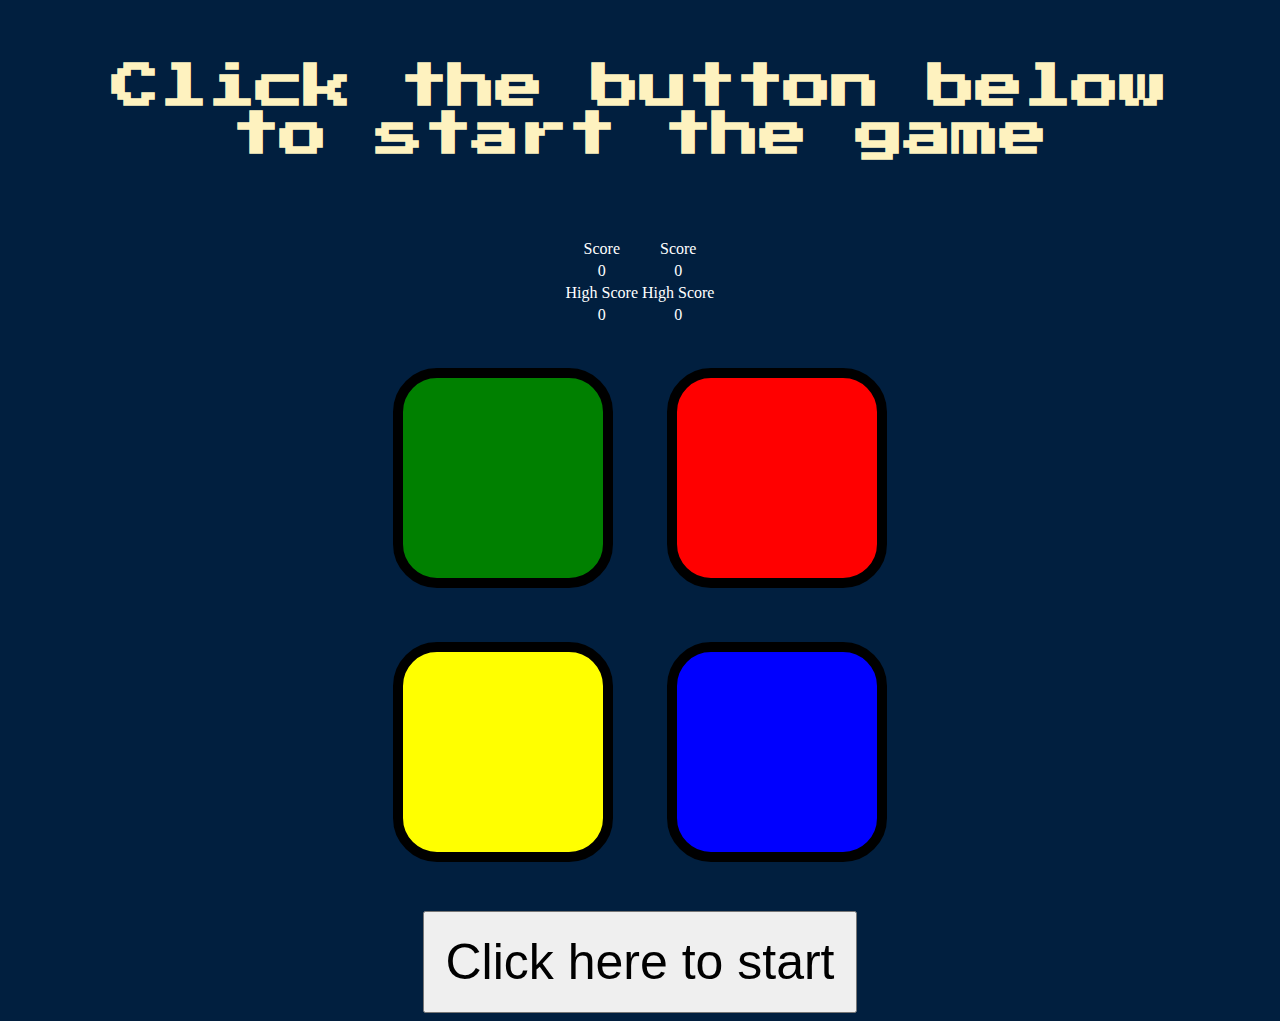
==== index.html @ 40b58d20 "use local storage to transfer variables" ====
<!DOCTYPE html>
<html lang="en" dir="ltr">

<head>
  <meta charset="utf-8">
  <title>Color Memory</title></title>
  <link rel="stylesheet" href="styles.css">
  <link href="https://fonts.googleapis.com/css?family=Press+Start+2P" rel="stylesheet">
</head>

<body>
  <h1 class="level-title"></h1>
  <div class="container">
    <table class="playerNames">
      <tr>
        <th class="playersAndHighScore" id="playerOneName"></th>
        <th class="playersAndHighScore" id="playerTwoName"></th>
      </tr>
      <tr>
        <td class="playersAndHighScore" id="playerOneScore"></td>
        <td class="playersAndHighScore" id="playerTwoScore"></td>
      </tr>
      <tr>
        <td class="playerOneScore"></td>
        <td class="playerTwoScore"></td>
      </tr>
      <tr>
        <td class="playersAndHighScore" id="playerOneHighScore"></td>
        <td class="playersAndHighScore" id="playerTwoHighScore"></td>
      </tr>
      <tr>
        <td class="playerOneHighScore"></td>
        <td class="playerTwoHignScore"></td>
      </tr>
    </table>
    <p class="finishedLevel"></p>
  </div>
  <div lass="row">

    <div type="button" id="green" class="btn green">

    </div>

    <div type="button" id="red" class="btn red">

    </div>
  </div>

  <div class="row">

    <div type="button" id="yellow" class="btn yellow">

    </div>
    <div type="button" id="blue" class="btn blue">

    </div>

  </div>

  <button class="start"></button>

  </div>

  <script src="https://code.jquery.com/jquery-3.3.1.min.js"></script>
  <script src="landing.js" charset="utf-8"></script>
  <script src="game.js" charset="utf-8"></script>


</body>

</html>
---- styles.css ----
body {
  text-align: center;
  background-color: #011F3F;
}

.playerNames, .finishedLevel {
  
  color: white;
  
  }

.level-title {
  font-family: 'Press Start 2P', cursive;
  font-size: 3rem;
  margin:  5%;
  color: #FEF2BF;
}

.start{
  padding: 20px;
  font-size: 50px;
  margin-top: 20px;

}

.container {
  display: block;
  width: 50%;
  margin: auto;

}

.btn {
  margin: 25px;
  display: inline-block;
  height: 200px;
  width: 200px;
  border: 10px solid black;
  border-radius: 20%;
}

.playerNames {
  display: inline-flex;
}
.playersAndHighScore {
  margin-right: 100px;
}

.game-over {
  background-color: red;
  opacity: 0.8;
}

.red {
  background-color: red;
}

.green {
  background-color: green;
}

.blue {
  background-color: blue;
}

.yellow {
  background-color: yellow;
}

.pressed {
  box-shadow: 0 0 20px white;
  background-color: grey;
}
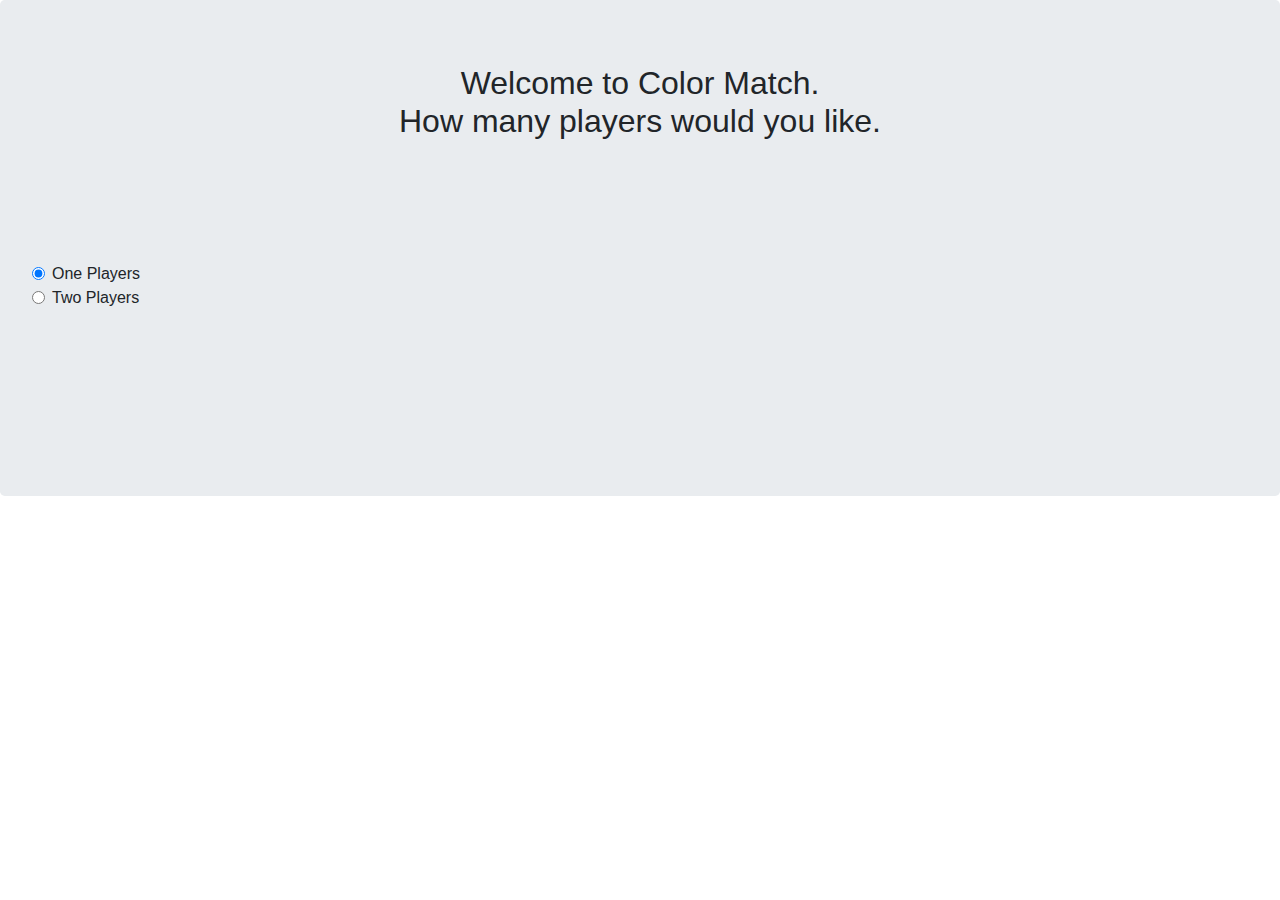
==== commit 36853b16: "change file names" ====
--- a/index.html
+++ b/index.html
@@ -3,69 +3,35 @@
 
 <head>
   <meta charset="utf-8">
-  <title>Color Memory</title></title>
-  <link rel="stylesheet" href="styles.css">
-  <link href="https://fonts.googleapis.com/css?family=Press+Start+2P" rel="stylesheet">
+  <title>Color Memory</title>
+  <link rel="stylesheet" href="landingPage.css">
+  <link href="https://stackpath.bootstrapcdn.com/bootstrap/4.3.1/css/bootstrap.min.css" rel="stylesheet">
 </head>
 
 <body>
-  <h1 class="level-title"></h1>
-  <div class="container">
-    <table class="playerNames">
-      <tr>
-        <th class="playersAndHighScore" id="playerOneName"></th>
-        <th class="playersAndHighScore" id="playerTwoName"></th>
-      </tr>
-      <tr>
-        <td class="playersAndHighScore" id="playerOneScore"></td>
-        <td class="playersAndHighScore" id="playerTwoScore"></td>
-      </tr>
-      <tr>
-        <td class="playerOneScore"></td>
-        <td class="playerTwoScore"></td>
-      </tr>
-      <tr>
-        <td class="playersAndHighScore" id="playerOneHighScore"></td>
-        <td class="playersAndHighScore" id="playerTwoHighScore"></td>
-      </tr>
-      <tr>
-        <td class="playerOneHighScore"></td>
-        <td class="playerTwoHignScore"></td>
-      </tr>
-    </table>
-    <p class="finishedLevel"></p>
-  </div>
-  <div lass="row">
-
-    <div type="button" id="green" class="btn green">
-
-    </div>
-
-    <div type="button" id="red" class="btn red">
-
-    </div>
-  </div>
-
-  <div class="row">
-
-    <div type="button" id="yellow" class="btn yellow">
-
-    </div>
-    <div type="button" id="blue" class="btn blue">
-
-    </div>
-
-  </div>
-
-  <button class="start"></button>
-
+  <div class="container-fluid jumbotron">
+    <h2 class="welcome text-center"></h2>
+    <form class="margin">
+      <div class="form-check">
+        <input class="form-check-input" type="radio" name="exampleRadios" id="playerOneButton" value="option1" checked>
+        <label class="form-check-label" for="exampleRadios1">One Players</label>
+      </div>
+      <div class="form-check">
+        <input class="form-check-input" type="radio" name="exampleRadios" id="playerTwoButton" value="option2">
+        <label class="form-check-label" for="exampleRadios2">Two Players</label>
+      </div>
+      <div class="form-row margin">
+        <div class="col text-center">
+          <input type="text" id="playerOne" class="form-control players" placeholder="Player One">
+          <input type="text" id="playerTwo" class="form-control players" placeholder="Player Two">
+          <a href="index.html"><button class="players btn btn-primary margin" id="submitName" type="button">Submit</button></a>
+          </div>
+        </div>
+    </form>
   </div>
 
   <script src="https://code.jquery.com/jquery-3.3.1.min.js"></script>
   <script src="landing.js" charset="utf-8"></script>
-  <script src="game.js" charset="utf-8"></script>
-
-
 </body>
 
 </html>
--- a/landingPage.css
+++ b/landingPage.css
@@ -0,0 +1,3 @@
+.margin {
+  margin-top: 10%;
+}
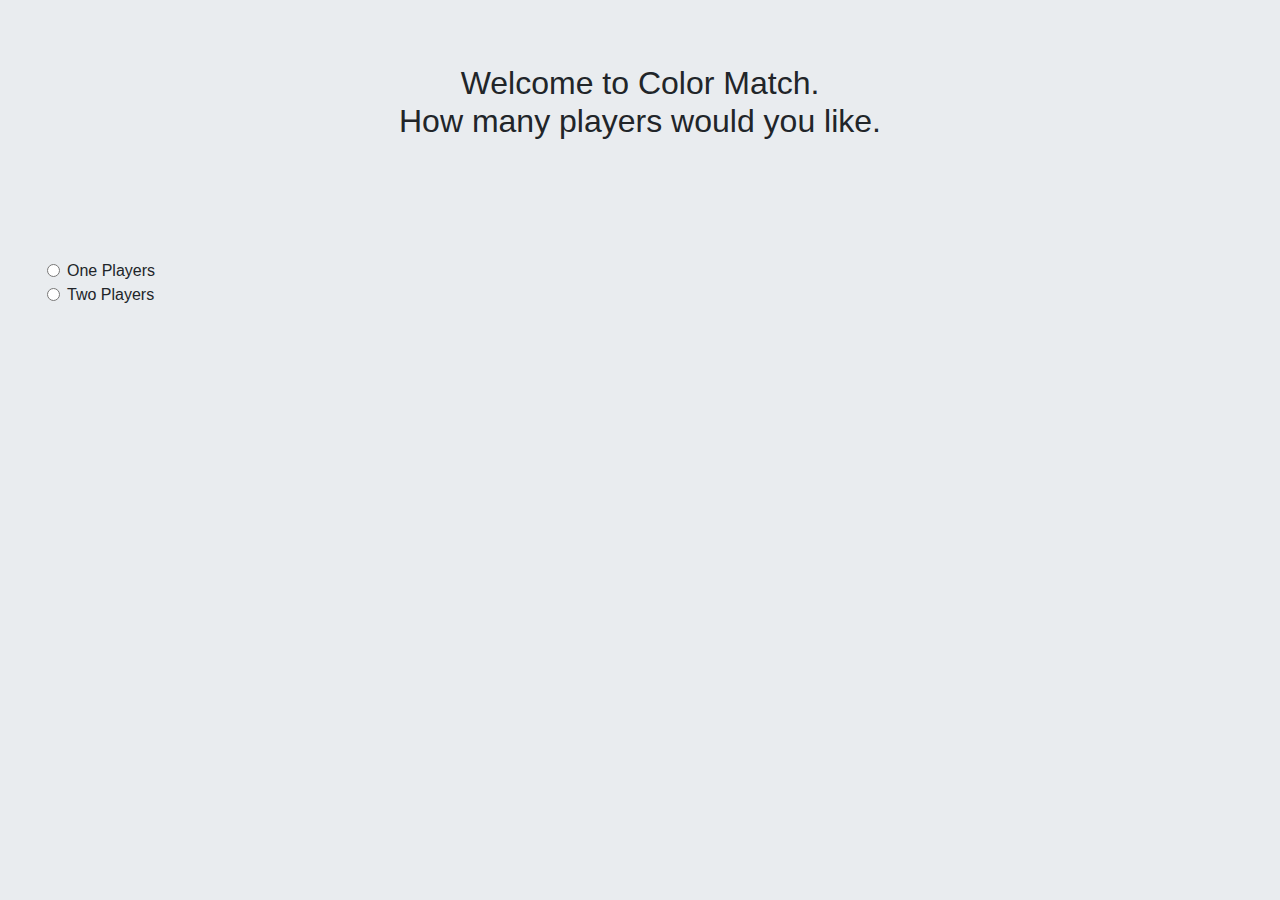
==== commit a11b7fcb: "get rid of default radio button check" ====
--- a/index.html
+++ b/index.html
@@ -8,12 +8,12 @@
   <link href="https://stackpath.bootstrapcdn.com/bootstrap/4.3.1/css/bootstrap.min.css" rel="stylesheet">
 </head>
 
-<body>
-  <div class="container-fluid jumbotron">
+<body class="jumbotron">
+  <div class="container-fluid">
     <h2 class="welcome text-center"></h2>
     <form class="margin">
       <div class="form-check">
-        <input class="form-check-input" type="radio" name="exampleRadios" id="playerOneButton" value="option1" checked>
+        <input class="form-check-input" type="radio" name="exampleRadios" id="playerOneButton" value="option1">
         <label class="form-check-label" for="exampleRadios1">One Players</label>
       </div>
       <div class="form-check">
@@ -24,7 +24,7 @@
         <div class="col text-center">
           <input type="text" id="playerOne" class="form-control players" placeholder="Player One">
           <input type="text" id="playerTwo" class="form-control players" placeholder="Player Two">
-          <a href="index.html"><button class="players btn btn-primary margin" id="submitName" type="button">Submit</button></a>
+          <a href="game.html"><button class="players btn btn-primary margin" id="submitName" type="button">Submit</button></a>
           </div>
         </div>
     </form>
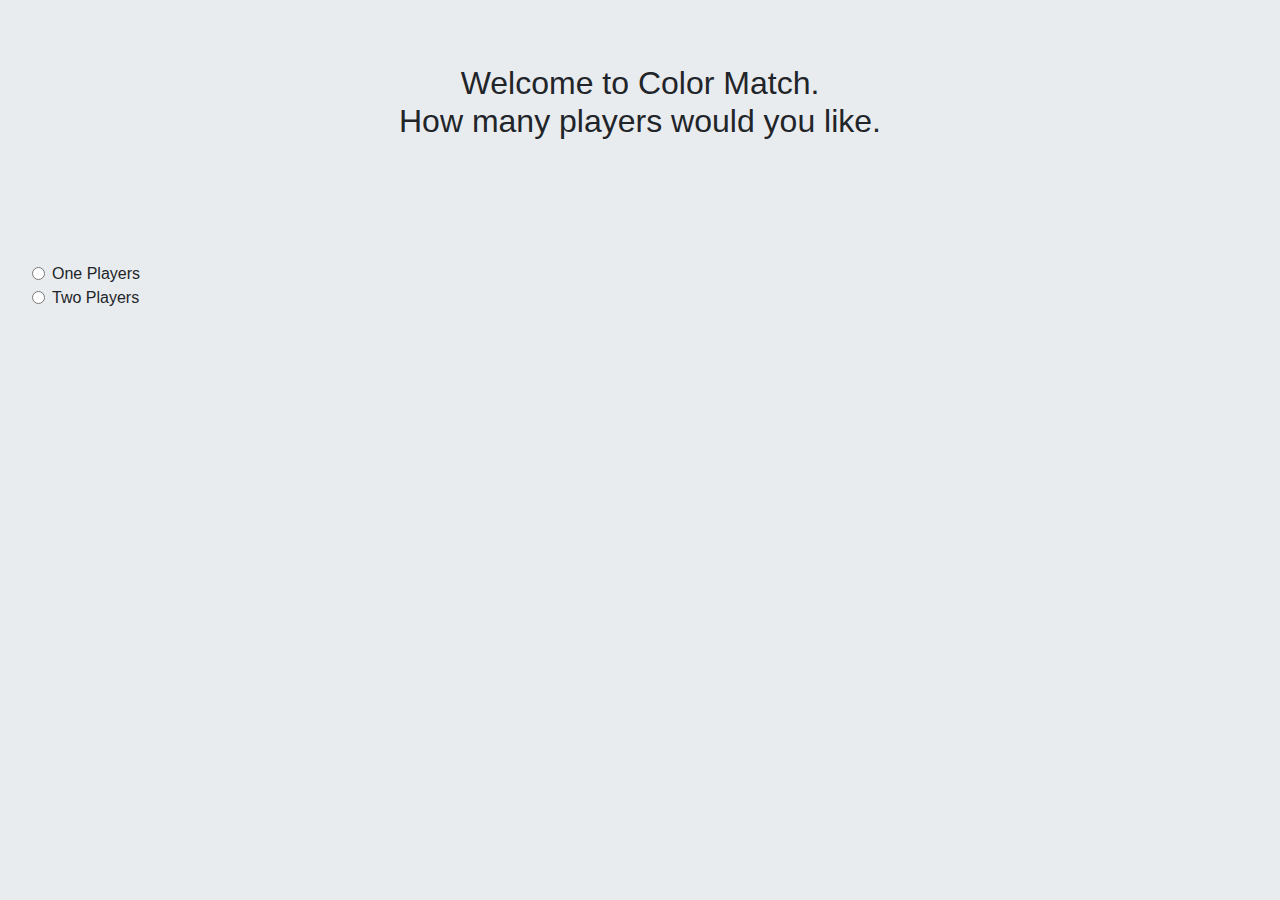
==== commit 9139b4c5: "make less files, change some HTML" ====
--- a/index.html
+++ b/index.html
@@ -4,31 +4,31 @@
 <head>
   <meta charset="utf-8">
   <title>Color Memory</title>
-  <link rel="stylesheet" href="landingPage.css">
+  <link rel="stylesheet" href="css/index.css">
   <link href="https://stackpath.bootstrapcdn.com/bootstrap/4.3.1/css/bootstrap.min.css" rel="stylesheet">
 </head>
 
-<body class="jumbotron">
-  <div class="container-fluid">
-    <h2 class="welcome text-center"></h2>
-    <form class="margin">
-      <div class="form-check">
-        <input class="form-check-input" type="radio" name="exampleRadios" id="playerOneButton" value="option1">
-        <label class="form-check-label" for="exampleRadios1">One Players</label>
+<body class="jumbotron container-fluid">
+  
+  <h2 class="welcome text-center"></h2>
+  <form>
+    <div class="form-check">
+      <input class="form-check-input" type="radio" name="exampleRadios" id="playerOneButton" value="option1">
+      <label class="form-check-label" for="exampleRadios1">One Players</label>
+    </div>
+    <div class="form-check">
+      <input class="form-check-input" type="radio" name="exampleRadios" id="playerTwoButton" value="option2">
+      <label class="form-check-label" for="exampleRadios2">Two Players</label>
+    </div>
+    <div class="form-row margin">
+      <div class="col text-center">
+        <input type="text" id="playerOne" class="form-control players" placeholder="Player One">
+        <input type="text" id="playerTwo" class="form-control players" placeholder="Player Two">
+        <a href="game.html"><button class="players btn btn-primary btn-lg" id="submitName" type="button">Submit</button></a>
+        </div>
       </div>
-      <div class="form-check">
-        <input class="form-check-input" type="radio" name="exampleRadios" id="playerTwoButton" value="option2">
-        <label class="form-check-label" for="exampleRadios2">Two Players</label>
-      </div>
-      <div class="form-row margin">
-        <div class="col text-center">
-          <input type="text" id="playerOne" class="form-control players" placeholder="Player One">
-          <input type="text" id="playerTwo" class="form-control players" placeholder="Player Two">
-          <a href="game.html"><button class="players btn btn-primary margin" id="submitName" type="button">Submit</button></a>
-          </div>
-        </div>
-    </form>
-  </div>
+  </form>
+ 
 
   <script src="https://code.jquery.com/jquery-3.3.1.min.js"></script>
   <script src="landing.js" charset="utf-8"></script>
--- a/css/index.css
+++ b/css/index.css
@@ -0,0 +1,7 @@
+body form {
+  margin-top: 10%;
+}
+body button {
+  margin-top: 10%;
+  font-size: 40px !important;
+}
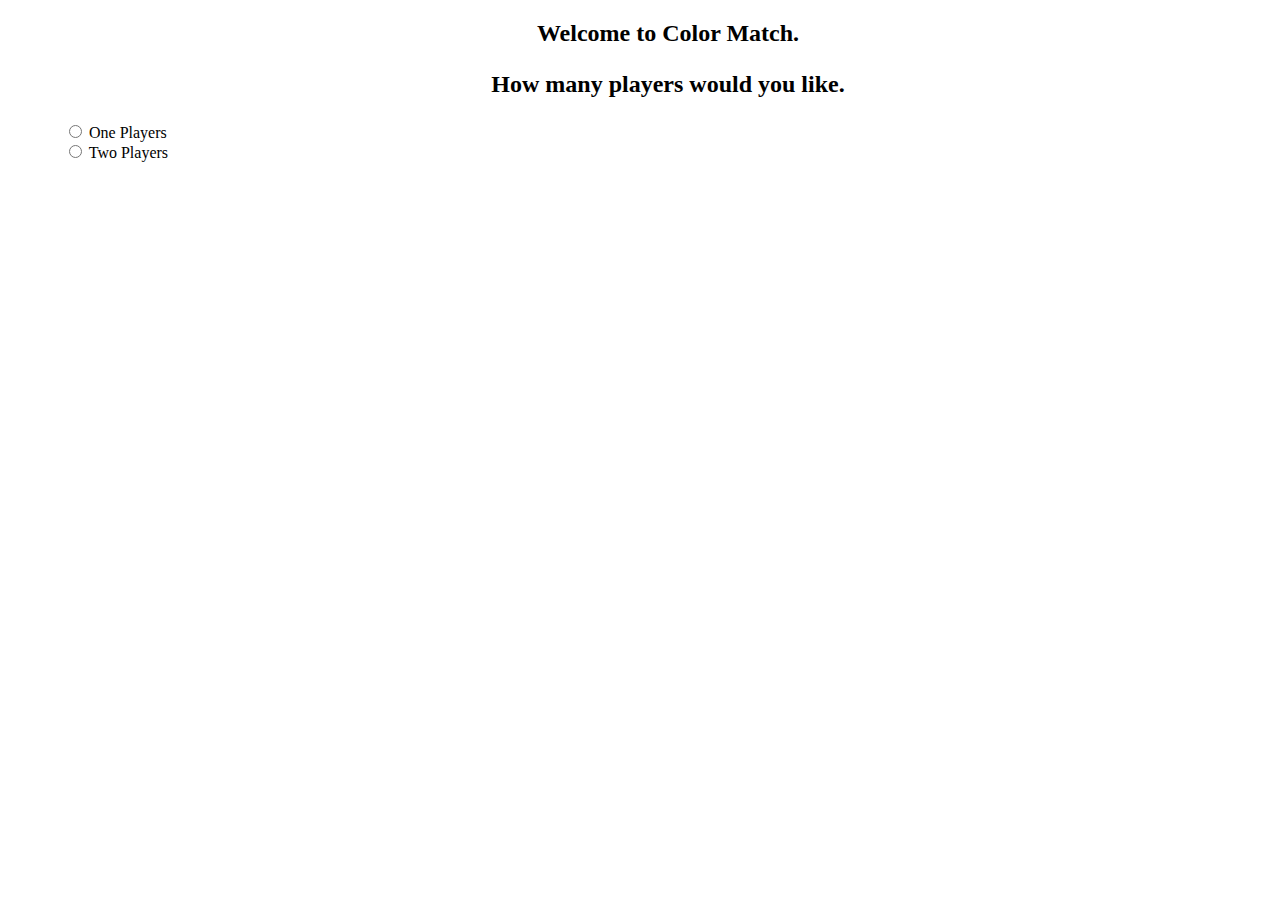
==== commit 66e287fb: "update index.less and index.HTML" ====
--- a/index.html
+++ b/index.html
@@ -5,28 +5,25 @@
   <meta charset="utf-8">
   <title>Color Memory</title>
   <link rel="stylesheet" href="css/index.css">
-  <link href="https://stackpath.bootstrapcdn.com/bootstrap/4.3.1/css/bootstrap.min.css" rel="stylesheet">
+  <!-- <link href="https://stackpath.bootstrapcdn.com/bootstrap/4.3.1/css/bootstrap.min.css" rel="stylesheet"> -->
 </head>
 
-<body class="jumbotron container-fluid">
+<body>
   
-  <h2 class="welcome text-center"></h2>
+  <h2 class="welcome"></h2>
   <form>
-    <div class="form-check">
+    <section class="radio" class="form-check">
       <input class="form-check-input" type="radio" name="exampleRadios" id="playerOneButton" value="option1">
       <label class="form-check-label" for="exampleRadios1">One Players</label>
-    </div>
-    <div class="form-check">
+      <br>
       <input class="form-check-input" type="radio" name="exampleRadios" id="playerTwoButton" value="option2">
       <label class="form-check-label" for="exampleRadios2">Two Players</label>
     </div>
-    <div class="form-row margin">
-      <div class="col text-center">
-        <input type="text" id="playerOne" class="form-control players" placeholder="Player One">
-        <input type="text" id="playerTwo" class="form-control players" placeholder="Player Two">
-        <a href="game.html"><button class="players btn btn-primary btn-lg" id="submitName" type="button">Submit</button></a>
-        </div>
-      </div>
+    <section class="input">
+      <input type="text" id="playerOne" class="form-control players" placeholder="Player One">
+      <input type="text" id="playerTwo" class="form-control players" placeholder="Player Two">
+    </div>
+    <button class="submitName">Submit</button>
   </form>
  
 
--- a/css/index.css
+++ b/css/index.css
@@ -1,7 +1,15 @@
-body form {
-  margin-top: 10%;
+body {
+  margin-left: 5%;
+}
+body .welcome {
+  text-align: center;
 }
 body button {
-  margin-top: 10%;
-  font-size: 40px !important;
+  margin-top: 1%;
 }
+body .radio {
+  margin-top: 1%;
+}
+body .input {
+  margin-top: 1%;
+}
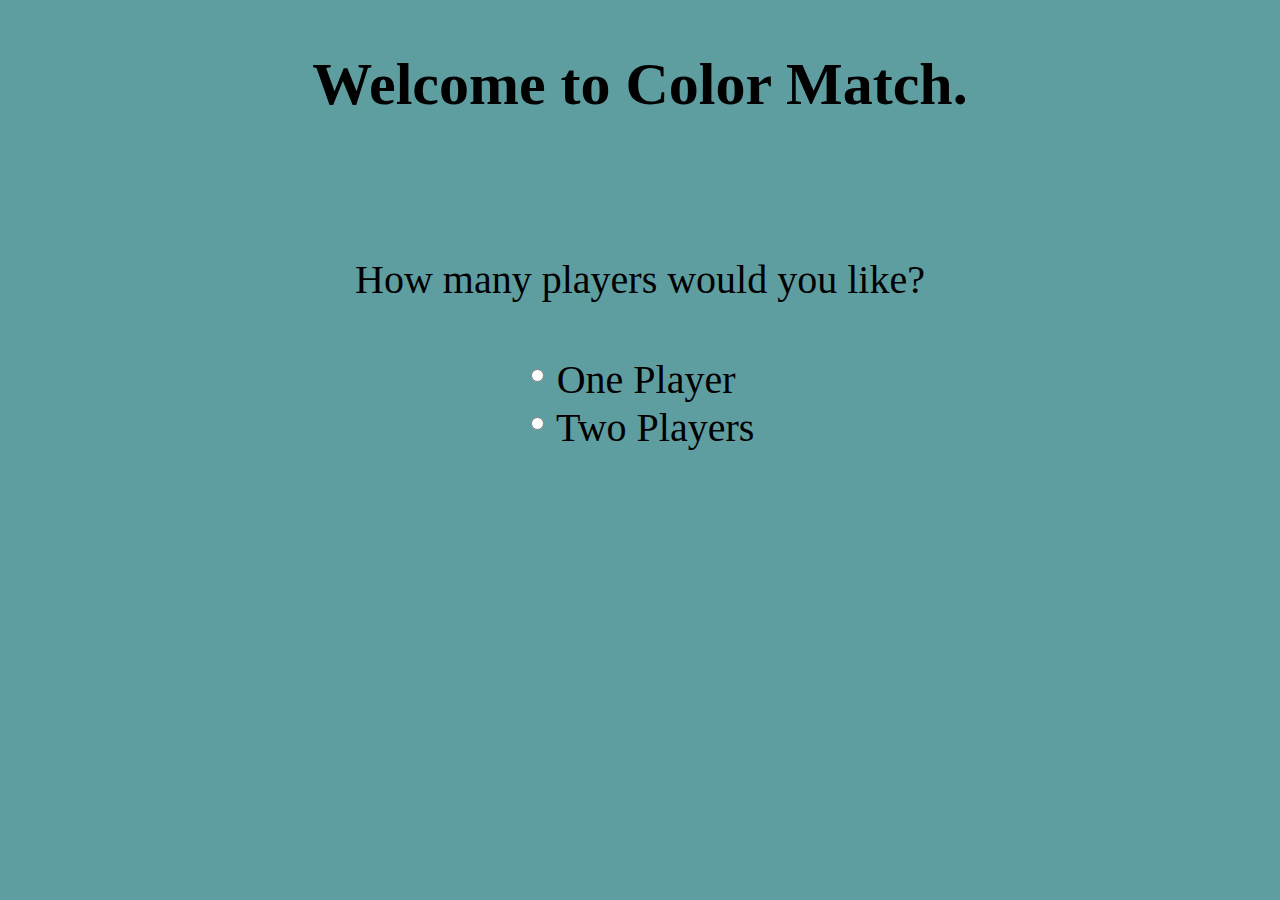
==== commit 74bd8aa4: "readjusted some styles" ====
--- a/index.html
+++ b/index.html
@@ -5,29 +5,30 @@
   <meta charset="utf-8">
   <title>Color Memory</title>
   <link rel="stylesheet" href="css/index.css">
-  <!-- <link href="https://stackpath.bootstrapcdn.com/bootstrap/4.3.1/css/bootstrap.min.css" rel="stylesheet"> -->
 </head>
 
 <body>
-  
-  <h2 class="welcome"></h2>
+  <section class='welcome'>
+    <h2>Welcome to Color Match.</h2>
+      <br>
+    <p>How many players would you like?</p>
+  </section>
+  </h2>
   <form>
     <section class="radio" class="form-check">
-      <input class="form-check-input" type="radio" name="exampleRadios" id="playerOneButton" value="option1">
-      <label class="form-check-label" for="exampleRadios1">One Players</label>
+      <input class="playerOneButton" type="radio" name="exampleRadios" id="playerOneButton" value="option1">
+      <label for="exampleRadios1">One Player</label>
       <br>
-      <input class="form-check-input" type="radio" name="exampleRadios" id="playerTwoButton" value="option2">
-      <label class="form-check-label" for="exampleRadios2">Two Players</label>
+      <input class="playerTwoButton" type="radio" name="exampleRadios" id="playerTwoButton" value="option2">
+      <label  for="exampleRadios2">Two Players</label>
     </div>
-    <section class="input">
-      <input type="text" id="playerOne" class="form-control players" placeholder="Player One">
-      <input type="text" id="playerTwo" class="form-control players" placeholder="Player Two">
+    <section class="input players">
+      <input type="text" id="playerOne" placeholder="Player One">
+      <input type="text" id="playerTwo" placeholder="Player Two">
     </div>
-    <button class="submitName">Submit</button>
+    <button class="submitName"><a href=game.html>Submit</a></button>
   </form>
- 
 
-  <script src="https://code.jquery.com/jquery-3.3.1.min.js"></script>
   <script src="landing.js" charset="utf-8"></script>
 </body>
 
--- a/css/index.css
+++ b/css/index.css
@@ -1,15 +1,39 @@
+html {
+  font-size: 62.5%;
+}
 body {
-  margin-left: 5%;
+  background-color: cadetblue;
+  font-size: 4rem;
 }
 body .welcome {
   text-align: center;
 }
-body button {
+body form {
+  display: flex;
+  justify-content: center;
+}
+body form .playerOneButton {
+  height: 35px;
+}
+body form .playerTwoButton {
+  height: 35px;
+}
+body form button {
+  margin-top: 10%;
+}
+body form button a {
+  text-decoration: none;
+  color: black;
+}
+body form .radio {
   margin-top: 1%;
 }
-body .radio {
-  margin-top: 1%;
+body form .input {
+  margin-top: 30%;
 }
-body .input {
-  margin-top: 1%;
+body form .input #playerTwo {
+  margin-top: 30%;
 }
+body form .players {
+  text-align: -webkit-center;
+}
